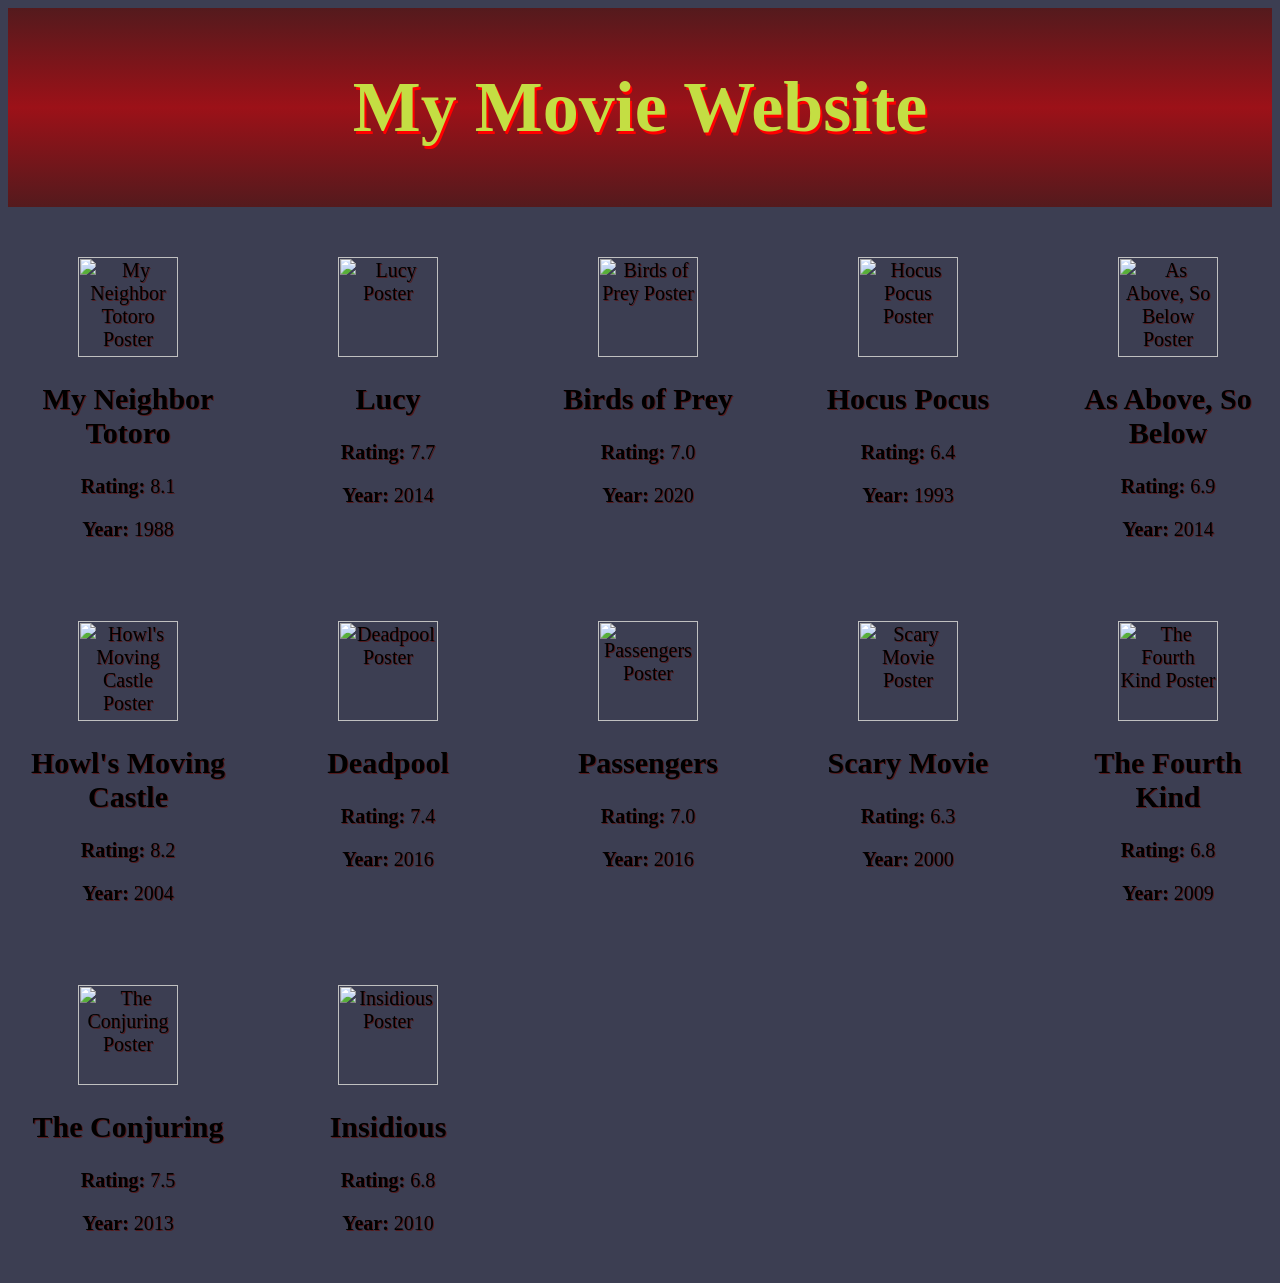
==== index.html @ a1802820 "adding all local file to git" ====
<html>
<head>
    <title>My Movie App</title>
    <link rel="stylesheet" href="style.css"/>
</head>
<body>
<div class="list-movies-title">
    <h1>My Movie Website</h1>
</div>
<div>
    <ol class="movie-grid">
        
                <li>
                    <div class="movie">
                        <img src="https://m.media-amazon.com/images/M/MV5BYWM3MDE3YjEtMzIzZC00ODE5LTgxNTItNmUyMTBkM2M2NmNiXkEyXkFqcGc@._V1_SX300.jpg" alt="My Neighbor Totoro Poster" style="width:100px;">
                        <h2>My Neighbor Totoro</h2>
                        <p><strong>Rating:</strong> 8.1</p>
                        <p><strong>Year:</strong> 1988</p>
                    </div>
                </li>
                
                <li>
                    <div class="movie">
                        <img src="https://m.media-amazon.com/images/M/MV5BODcxMzY3ODY1NF5BMl5BanBnXkFtZTgwNzg1NDY4MTE@._V1_SX300.jpg" alt="Lucy Poster" style="width:100px;">
                        <h2>Lucy</h2>
                        <p><strong>Rating:</strong> 7.7</p>
                        <p><strong>Year:</strong> 2014</p>
                    </div>
                </li>
                
                <li>
                    <div class="movie">
                        <img src="https://m.media-amazon.com/images/M/MV5BMzQ3NTQxMjItODBjYi00YzUzLWE1NzQtZTBlY2Y2NjZlNzkyXkEyXkFqcGdeQXVyMTkxNjUyNQ@@._V1_SX300.jpg" alt="Birds of Prey Poster" style="width:100px;">
                        <h2>Birds of Prey</h2>
                        <p><strong>Rating:</strong> 7.0</p>
                        <p><strong>Year:</strong> 2020</p>
                    </div>
                </li>
                
                <li>
                    <div class="movie">
                        <img src="https://m.media-amazon.com/images/M/MV5BNWM3NmRhMGMtOGE4ZC00MDk0LWI1NjMtMjVlNTEwOTcwZTc0XkEyXkFqcGdeQXVyMTMxODk2OTU@._V1_SX300.jpg" alt="Hocus Pocus Poster" style="width:100px;">
                        <h2>Hocus Pocus</h2>
                        <p><strong>Rating:</strong> 6.4</p>
                        <p><strong>Year:</strong> 1993</p>
                    </div>
                </li>
                
                <li>
                    <div class="movie">
                        <img src="https://m.media-amazon.com/images/M/MV5BMTQzNzg0NDI2MF5BMl5BanBnXkFtZTgwMzgxNzY2MTE@._V1_SX300.jpg" alt="As Above, So Below Poster" style="width:100px;">
                        <h2>As Above, So Below</h2>
                        <p><strong>Rating:</strong> 6.9</p>
                        <p><strong>Year:</strong> 2014</p>
                    </div>
                </li>
                
                <li>
                    <div class="movie">
                        <img src="https://m.media-amazon.com/images/M/MV5BMTY1OTg0MjE3MV5BMl5BanBnXkFtZTcwNTUxMTkyMQ@@._V1_SX300.jpg" alt="Howl's Moving Castle Poster" style="width:100px;">
                        <h2>Howl's Moving Castle</h2>
                        <p><strong>Rating:</strong> 8.2</p>
                        <p><strong>Year:</strong> 2004</p>
                    </div>
                </li>
                
                <li>
                    <div class="movie">
                        <img src="https://m.media-amazon.com/images/M/MV5BNzY3ZWU5NGQtOTViNC00ZWVmLTliNjAtNzViNzlkZWQ4YzQ4XkEyXkFqcGc@._V1_SX300.jpg" alt="Deadpool Poster" style="width:100px;">
                        <h2>Deadpool</h2>
                        <p><strong>Rating:</strong> 7.4</p>
                        <p><strong>Year:</strong> 2016</p>
                    </div>
                </li>
                
                <li>
                    <div class="movie">
                        <img src="https://m.media-amazon.com/images/M/MV5BYzRjNTFmMzQtM2JhZi00ZTI0LTlhMjMtNzQ4YWRhZGVmZWRmXkEyXkFqcGc@._V1_SX300.jpg" alt="Passengers Poster" style="width:100px;">
                        <h2>Passengers</h2>
                        <p><strong>Rating:</strong> 7.0</p>
                        <p><strong>Year:</strong> 2016</p>
                    </div>
                </li>
                
                <li>
                    <div class="movie">
                        <img src="https://m.media-amazon.com/images/M/MV5BZGRmMGRhOWMtOTk3Ni00OTRjLTkyYTAtYzA1M2IzMGE3NGRkXkEyXkFqcGc@._V1_SX300.jpg" alt="Scary Movie Poster" style="width:100px;">
                        <h2>Scary Movie</h2>
                        <p><strong>Rating:</strong> 6.3</p>
                        <p><strong>Year:</strong> 2000</p>
                    </div>
                </li>
                
                <li>
                    <div class="movie">
                        <img src="https://m.media-amazon.com/images/M/MV5BMTY2OTM0NDEyM15BMl5BanBnXkFtZTcwNTAzMDY4Mg@@._V1_SX300.jpg" alt="The Fourth Kind Poster" style="width:100px;">
                        <h2>The Fourth Kind</h2>
                        <p><strong>Rating:</strong> 6.8</p>
                        <p><strong>Year:</strong> 2009</p>
                    </div>
                </li>
                
                <li>
                    <div class="movie">
                        <img src="https://m.media-amazon.com/images/M/MV5BMTM3NjA1NDMyMV5BMl5BanBnXkFtZTcwMDQzNDMzOQ@@._V1_SX300.jpg" alt="The Conjuring Poster" style="width:100px;">
                        <h2>The Conjuring</h2>
                        <p><strong>Rating:</strong> 7.5</p>
                        <p><strong>Year:</strong> 2013</p>
                    </div>
                </li>
                
                <li>
                    <div class="movie">
                        <img src="https://m.media-amazon.com/images/M/MV5BMTYyOTAxMDA0OF5BMl5BanBnXkFtZTcwNzgwNTc1NA@@._V1_SX300.jpg" alt="Insidious Poster" style="width:100px;">
                        <h2>Insidious</h2>
                        <p><strong>Rating:</strong> 6.8</p>
                        <p><strong>Year:</strong> 2010</p>
                    </div>
                </li>
                
    </ol>
</div>
</body>
</html>
---- style.css ----
body {
  background: #3c3e52;
  color: black;
  font-family: Copperplate;
}

.list-movies-title {
  padding: 10px 0;
  background: linear-gradient(#541a1d, #9c1118, #541a1d);
  color: #c4de43;
  text-align: center;
  text-shadow: 2px 3px red;
  font-size: 27pt;
}

.movie-grid {
  list-style-type: none;
  padding: 0;
  margin: 0;
  margin-top: 30px;
  display: grid;
  grid-template-columns: repeat(5, 1fr); /* 5 movies per row */
  grid-gap: 20px;
  justify-items: center;
}

.movie-grid li {
  padding: 20px;
  text-shadow: 1px 1px #541a1d;
  text-align: center;
  font-size: 20px;
}

.movie {
  width: 200px;
}

.movie-title,
.movie-year {
  font-size: 0.9em;
  text-align: center;
}

.movie-title {
  margin-top: 10px;
}

.movie-year {
  color: #999;
}

.movie-poster {
  box-shadow: 0 3px 6px rgba(0, 0, 0, 0.16), 0 3px 6px rgba(0, 0, 0, 0.23);
  width: 160px;
  height: 240px;
}
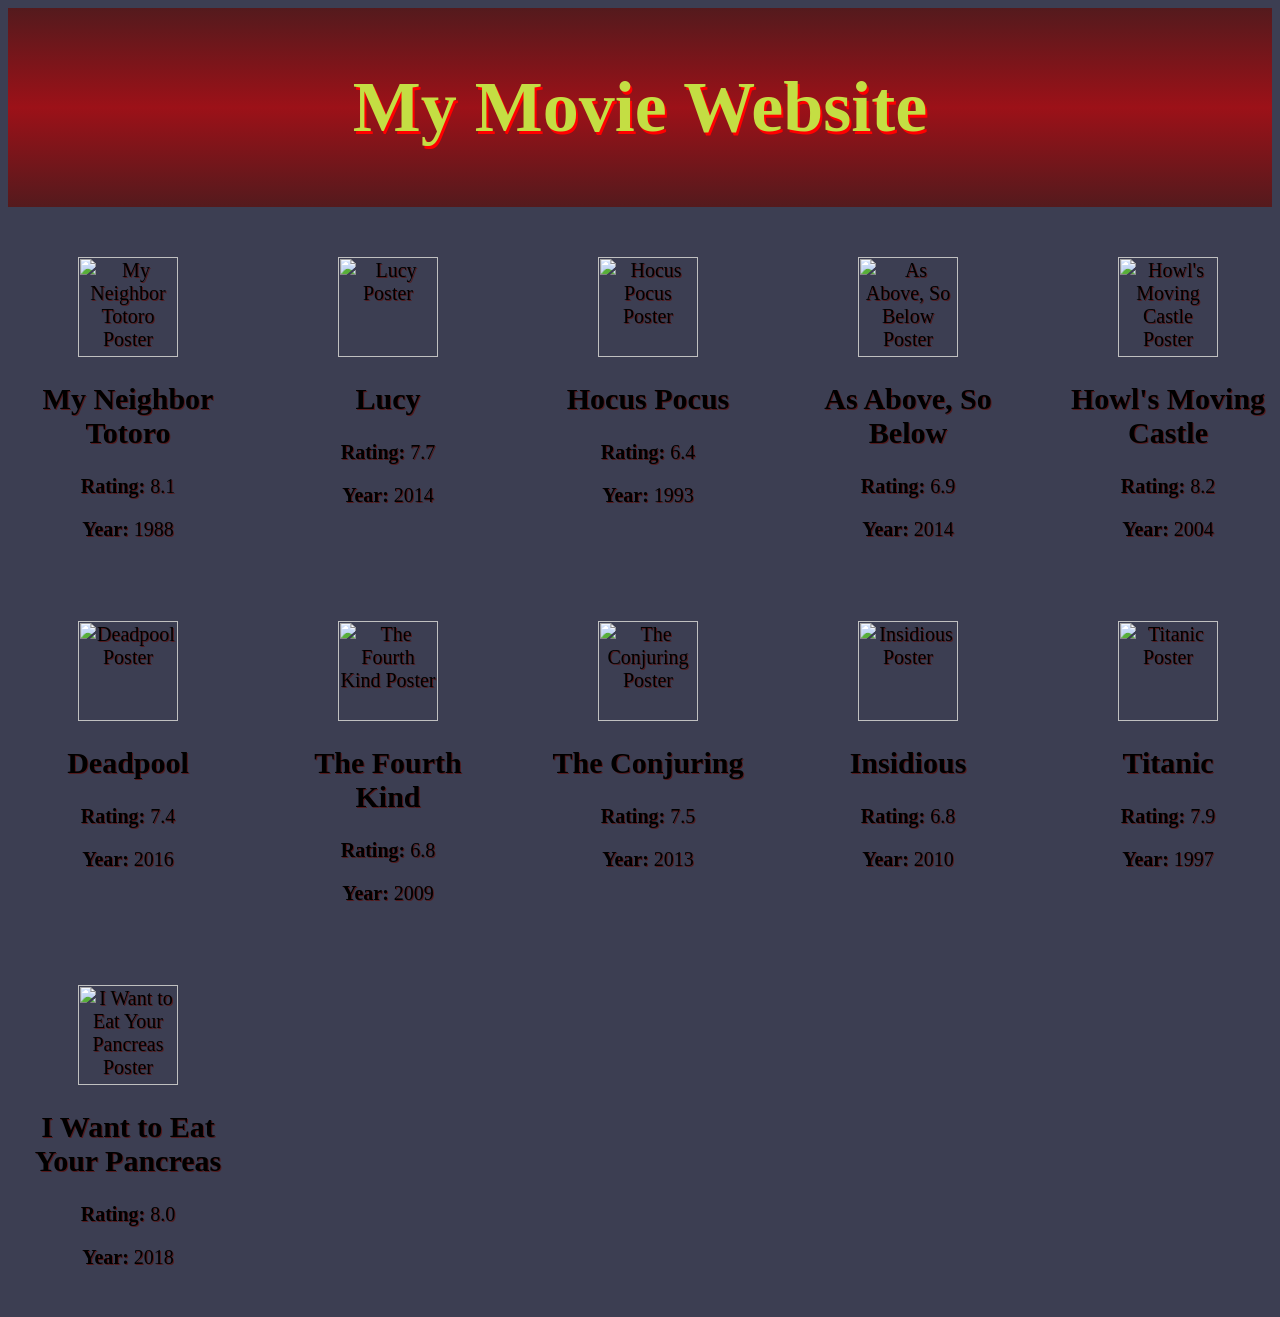
==== commit 10c15961: "pep8-rules, docstrings added" ====
--- a/index.html
+++ b/index.html
@@ -25,15 +25,6 @@
                         <h2>Lucy</h2>
                         <p><strong>Rating:</strong> 7.7</p>
                         <p><strong>Year:</strong> 2014</p>
-                    </div>
-                </li>
-                
-                <li>
-                    <div class="movie">
-                        <img src="https://m.media-amazon.com/images/M/MV5BMzQ3NTQxMjItODBjYi00YzUzLWE1NzQtZTBlY2Y2NjZlNzkyXkEyXkFqcGdeQXVyMTkxNjUyNQ@@._V1_SX300.jpg" alt="Birds of Prey Poster" style="width:100px;">
-                        <h2>Birds of Prey</h2>
-                        <p><strong>Rating:</strong> 7.0</p>
-                        <p><strong>Year:</strong> 2020</p>
                     </div>
                 </li>
                 
@@ -75,24 +66,6 @@
                 
                 <li>
                     <div class="movie">
-                        <img src="https://m.media-amazon.com/images/M/MV5BYzRjNTFmMzQtM2JhZi00ZTI0LTlhMjMtNzQ4YWRhZGVmZWRmXkEyXkFqcGc@._V1_SX300.jpg" alt="Passengers Poster" style="width:100px;">
-                        <h2>Passengers</h2>
-                        <p><strong>Rating:</strong> 7.0</p>
-                        <p><strong>Year:</strong> 2016</p>
-                    </div>
-                </li>
-                
-                <li>
-                    <div class="movie">
-                        <img src="https://m.media-amazon.com/images/M/MV5BZGRmMGRhOWMtOTk3Ni00OTRjLTkyYTAtYzA1M2IzMGE3NGRkXkEyXkFqcGc@._V1_SX300.jpg" alt="Scary Movie Poster" style="width:100px;">
-                        <h2>Scary Movie</h2>
-                        <p><strong>Rating:</strong> 6.3</p>
-                        <p><strong>Year:</strong> 2000</p>
-                    </div>
-                </li>
-                
-                <li>
-                    <div class="movie">
                         <img src="https://m.media-amazon.com/images/M/MV5BMTY2OTM0NDEyM15BMl5BanBnXkFtZTcwNTAzMDY4Mg@@._V1_SX300.jpg" alt="The Fourth Kind Poster" style="width:100px;">
                         <h2>The Fourth Kind</h2>
                         <p><strong>Rating:</strong> 6.8</p>
@@ -118,6 +91,24 @@
                     </div>
                 </li>
                 
+                <li>
+                    <div class="movie">
+                        <img src="https://m.media-amazon.com/images/M/MV5BYzYyN2FiZmUtYWYzMy00MzViLWJkZTMtOGY1ZjgzNWMwN2YxXkEyXkFqcGc@._V1_SX300.jpg" alt="Titanic Poster" style="width:100px;">
+                        <h2>Titanic</h2>
+                        <p><strong>Rating:</strong> 7.9</p>
+                        <p><strong>Year:</strong> 1997</p>
+                    </div>
+                </li>
+                
+                <li>
+                    <div class="movie">
+                        <img src="https://m.media-amazon.com/images/M/MV5BMTQ1ODIzOGQtOGFkZC00MWViLTgyYmUtNWJkNmIxZjYxMTdmXkEyXkFqcGc@._V1_SX300.jpg" alt="I Want to Eat Your Pancreas Poster" style="width:100px;">
+                        <h2>I Want to Eat Your Pancreas</h2>
+                        <p><strong>Rating:</strong> 8.0</p>
+                        <p><strong>Year:</strong> 2018</p>
+                    </div>
+                </li>
+                
     </ol>
 </div>
 </body>
